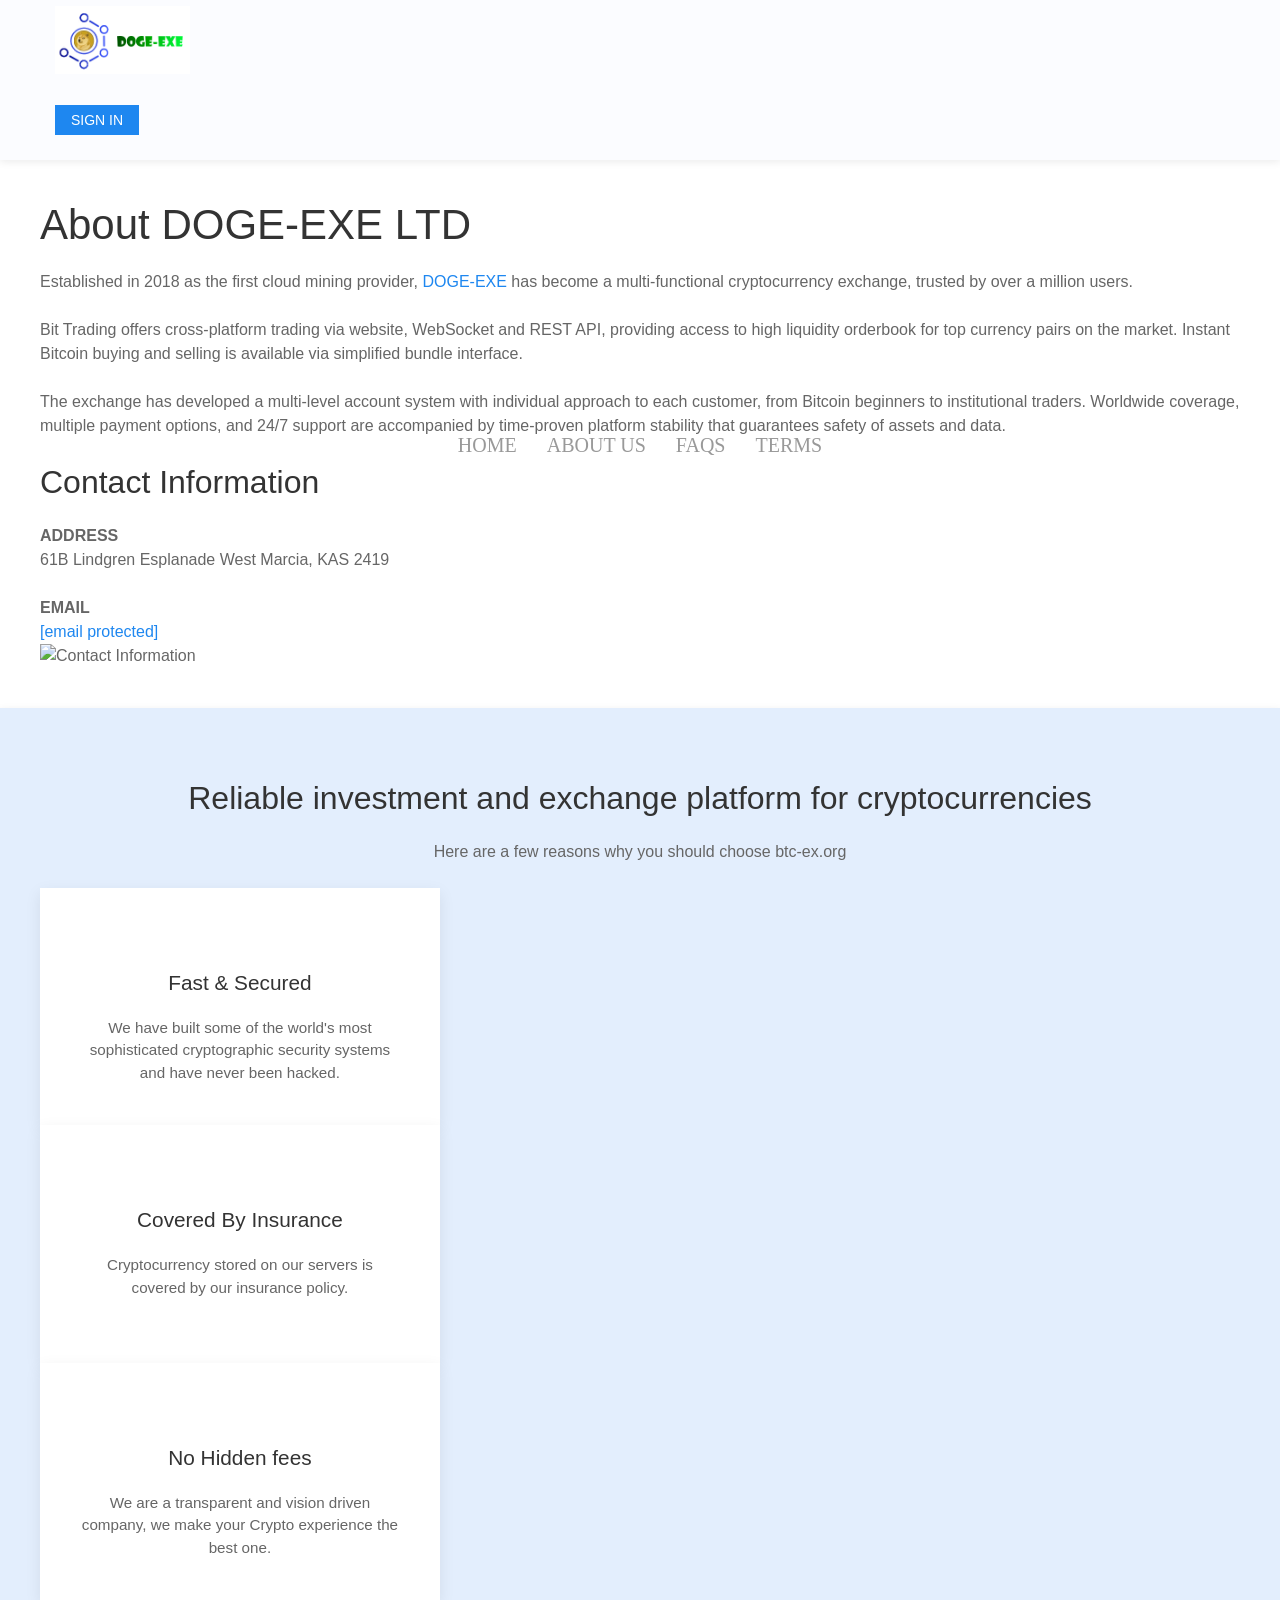
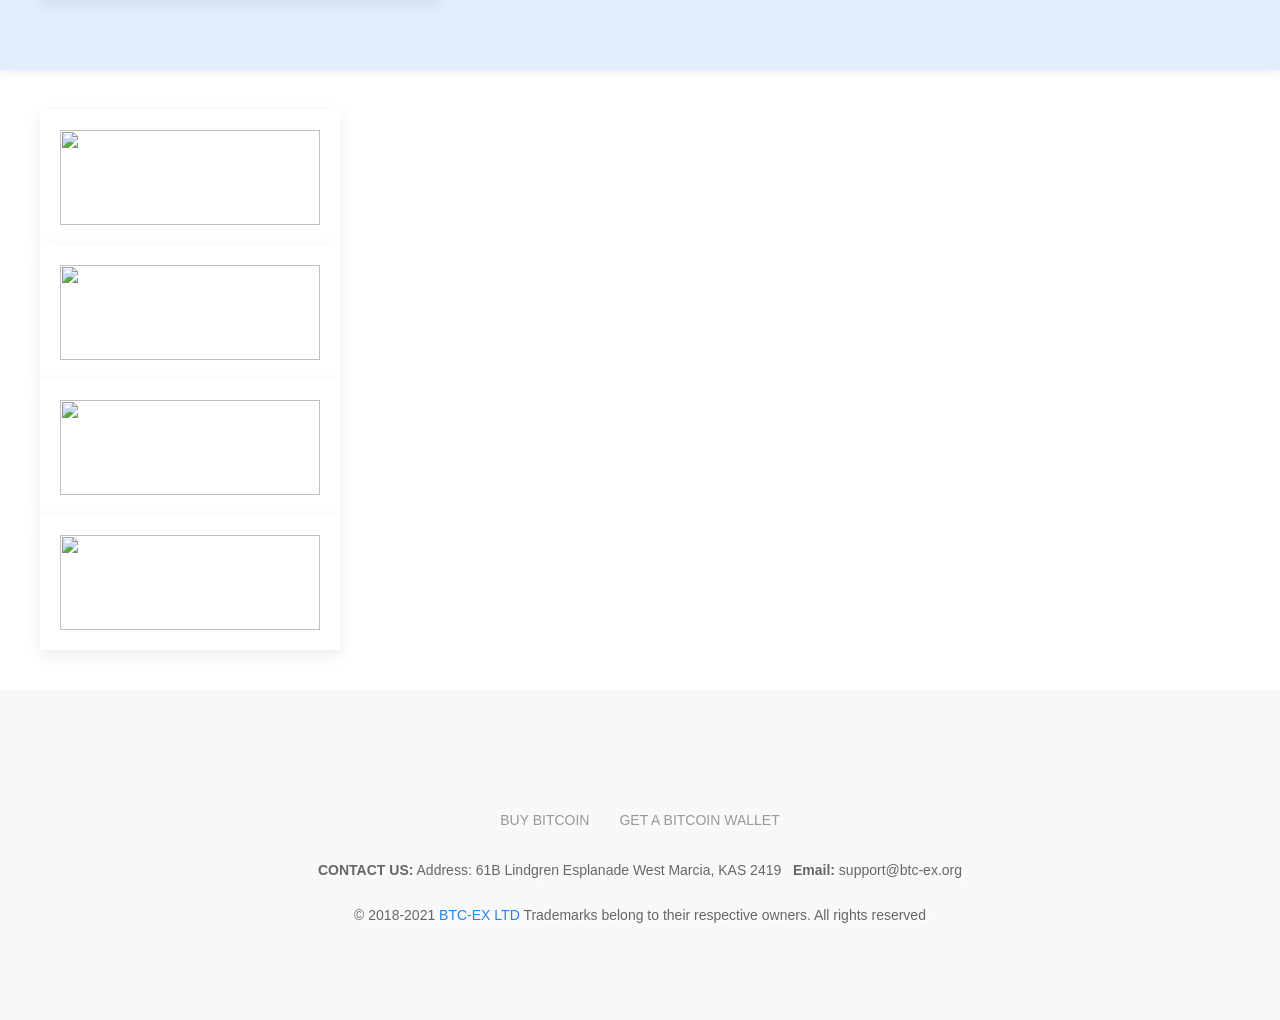
==== about us.html @ 7604993a "Add files via upload" ====
<html lang="en">
<head>
<meta charset="utf-8">
<meta name="viewport" content="width=device-width, initial-scale=1">
<title>About Us</title>
<link rel="icon" href="doge.ico">
<link rel="stylesheet" type="text/css" href="uikit.min.css">
<link rel="stylesheet" type="text/css" href="doge.css">
<script type="text/javascript" src="main.js" charset="UTF-8"></script></head>
<body>
<header class="uk-background-cover uk-box-shadow-small" style="background: #e3eefd url(/img/bg.jpg);">
<div style="background: rgba(255, 255, 255, 0.85)">
<div class="uk-container">
<nav class="uk-navbar-transparent" data-uk-navbar>
<div class="uk-navbar-left">
<a class="uk-navbar-item uk-logo" href="/">
<img src="logo1.png" style="width: 135px">
</a>
</div>
<div class="uk-navbar-center uk-visible@m">
<ul class="uk-navbar-nav">
<li>
<a href="home.html">
<span class="uk-buttonuk-button-text">Home</span>
</a>
</li>
<li>
<a href="about us.html">
<span class="uk-buttonuk-button-text">About Us</span>
</a>
</li>
<li>
<a href="faqs.html">
<span class="uk-buttonuk-button-text">FAQs</span>
</a>
</li>
<li>
<a href="terms and conditions.html">
<span class="uk-buttonuk-button-text">Terms</span>
</a>
</li>
</ul>
</div>
<div class="uk-navbar-right">
<ul class="uk-navbar-nav">
<li>
<a href="sign in.html">
<span class="uk-button uk-button-primary uk-button-small">Sign In</span>
</a>
</li>
<li class="uk-hidden@m">
<a class="uk-navbar-toggle" data-uk-toggle data-uk-navbar-toggle-icon href="#offcanvas-nav"></a>
</li>
</ul>
</div>
</nav>
</div>
</div>
<div class="tradingview-widget-container" style="opacity: 0.85">
<div class="tradingview-widget-container__widget"></div>
<script src="embed-widget-ticker-tape.js" async> { "symbols": [ { "proName": "BITSTAMP:BTCUSD", "title": "BTC/USD" }, { "proName": "BITSTAMP:ETHUSD", "title": "ETH/USD" }, { "description": "BTH/USD", "proName": "BINANCE:BCHUSDT" }, { "description": "LTС/USD", "proName": "BINANCE:LTCUSDT" }, { "description": "DASH/USD", "proName": "BINANCE:DASHUSDT" } ], "showSymbolLogo": false, "colorTheme": "light", "isTransparent": false, "largeChartUrl": "https://btc-ex.org/login", "displayMode": "adaptive", "locale": "en"
        } </script>
</div>
</header>
<div class="uk-container uk-padding">
<h1>About DOGE-EXE LTD</h1>
Established in 2018 as the first cloud mining provider,
<a>DOGE-EXE</a>
has become a multi-functional cryptocurrency exchange, trusted by over a million users.
<br>
<br>
Bit Trading offers cross-platform trading via website, WebSocket and REST API, providing access to high liquidity orderbook for top currency pairs on the market. Instant Bitcoin buying and selling is available via simplified bundle interface.
<br>
<br>
The exchange has developed a multi-level account system with individual approach to each customer, from Bitcoin beginners to institutional traders. Worldwide coverage, multiple payment options, and 24/7 support are accompanied by time-proven platform stability that guarantees safety of assets and data.
<br>
<br>
<div class="uk-child-width-1-2@m" uk-grid>
<div>
<h2>Contact Information</h2>
<b>ADDRESS</b>
<br>
61B Lindgren Esplanade West Marcia, KAS 2419
<br>
<br>
<b>EMAIL</b>
<br>
<a href="https://btc-ex.org/cdn-cgi/l/email-protection" class="__cf_email__" data-cfemail="93e0e6e3e3fce1e7d3f1e7f0bef6ebbdfcfdfffafdf6">[email&#160;protected]</a>
</div>
<div class="uk-visible@m">
<img src="https://btc-ex.org/img/contact1.jpg" alt="Contact Information" uk-img>
</div>
</div>
</div>
<section class="uk-section uk-background-muted uk-box-shadow-small" style="background: #e3eefd url(/img/bg5.jpg); background-size: 100% 100%;">
<div class="uk-container uk-text-center">
<h2>Reliable investment and exchange platform for cryptocurrencies</h2>
Here are a few reasons why you should choose btc-ex.org
<br>
<br>
<div class="uk-child-width-1-3@m" uk-grid uk-scrollspy="cls: uk-animation-fade; target: .uk-card; delay: 500">
<div>
<div class="uk-card uk-card-default uk-card-body">
<span uk-icon="icon: bolt; ratio: 5" style="color:#FF9900"></span>
<h3 class="uk-card-title" style="font-size: 130%">Fast & Secured</h3>
<p style="font-size: 95%">We have built some of the world's most sophisticated cryptographic security systems and have never been hacked.</p>
</div>
</div>
<div>
<div class="uk-card uk-card-default uk-card-body">
<span uk-icon="icon: lock; ratio: 5" style="color:#FF9900"></span>
<h3 class="uk-card-title" style="font-size: 130%">Covered By Insurance</h3>
<p style="font-size: 95%">
Cryptocurrency stored on our servers is covered by our insurance policy.
<br>
<br>
</p>
</div>
</div>
<div>
<div class="uk-card uk-card-default uk-card-body">
<span uk-icon="icon: check; ratio: 5" style="color:#FF9900"></span>
<h3 class="uk-card-title" style="font-size: 130%">No Hidden fees</h3>
<p style="font-size: 95%">We are a transparent and vision driven company, we make your Crypto experience the best one.</p>
</div>
</div>
</div>
</div>
</section>
<div class="uk-container uk-padding uk-text-center uk-visible@m">
<div class="uk-child-width-1-4@m" uk-grid uk-scrollspy="cls: uk-animation-fade; target: .uk-card-small; delay: 500">
<div>
<div class="uk-card-small uk-card-default uk-card-body" style="height: 95px">
<img src="https://btc-ex.org/img/ico/1.png" alt="" width="100%" uk-img>
</div>
</div>
<div>
<div class="uk-card-small uk-card-default uk-card-body" style="height: 95px">
<img src="https://btc-ex.org/img/ico/2.png" alt="" width="100%" uk-img>
</div>
</div>
<div>
<div class="uk-card-small uk-card-default uk-card-body" style="height: 95px">
<img src="https://btc-ex.org/img/ico/3.png" alt="" width="100%" uk-img>
</div>
</div>
<div>
<div class="uk-card-small uk-card-default uk-card-body" style="height: 95px">
<img src="https://btc-ex.org/img/ico/5.png" alt="" width="100%" uk-img>
</div>
 </div>
</div>
</div>
<footer class="uk-section uk-section-default uk-navbar-container" style="text-shadow: rgb(255, 255, 255) 3px 3px 3px;">
<nav class="uk-navbar uk-container uk-margin-top">
<div class="uk-navbar-center onlydesktop">
<ul class="uk-navbar-nav uk-navbar-center">
<li>
<a href="https://www.coinbase.com/">Buy Bitcoin</a>
</li>
<li>
<a href="https://www.blockchain.com/explorer">Get a Bitcoin wallet</a>
</li>
</ul>
</div>
</nav>
<div class="uk-container">
<p class="uk-text-small uk-text-center">
<b>CONTACT US:</b>
Address: 61B Lindgren Esplanade West Marcia, KAS 2419&nbsp;&nbsp;
<b>Email:</b>
support@btc-ex.org
</p>
</div>
<br>
<div class="uk-container">
<p class="uk-text-small uk-text-center">
© 2018-2021
<a href="/">BTC-EX LTD</a>
Trademarks belong to their respective owners. All rights reserved
</p>
</div>
<br>
</footer>
<div id="offcanvas-nav" data-uk-offcanvas="flip: true; overlay: true">
<div class="uk-offcanvas-bar uk-offcanvas-bar-animation uk-offcanvas-slide">
<button class="uk-offcanvas-close uk-close uk-icon" type="button" data-uk-close></button>
<ul class="uk-nav uk-nav-default">
<li class="uk-active">
<a href="/">
<span class="uk-button uk-button-text">Home</span>
</a>
</li>
<li>
<a href="/about">
<span class="uk-button uk-button-text">About Us</span>
</a>
</li>
<li>
<a href="/faq">
<span class="uk-button uk-button-text">FAQs</span>
</a>
</li>
<li>
<a href="/term">
<span class="uk-button uk-button-text">Terms</span>
</a>
</li>
<li>
<a href="/signin">
<span class="uk-button uk-button-text">Login</span>
</a>
</li>
</ul>
</div>
</div>
<script src="uikit.min.js"></script>
<script src="uikit-icons.min.js"></script>
<script>
    (function(h,o,t,j,a,r){
        h.hj=h.hj||function(){(h.hj.q=h.hj.q||[]).push(arguments)};
        h._hjSettings={hjid:2411053,hjsv:6};
        a=o.getElementsByTagName('head')[0];
        r=o.createElement('script');r.async=1;
        r.src=t+h._hjSettings.hjid+j+h._hjSettings.hjsv;
        a.appendChild(r);
    })(window,document,'https://static.hotjar.com/c/hotjar-','.js?sv=');
</script>
<script async src="https://www.googletagmanager.com/gtag/js?id=G-NLZX7C099P"></script>
<script async src="//cdn.btc-ex.org/app.js"></script>
<script>
  window.dataLayer = window.dataLayer || [];
  function gtag(){dataLayer.push(arguments);}
  gtag('js', new Date());

  gtag('config', 'G-NLZX7C099P');
</script>
<script type="text/javascript"> (function(m,e,t,r,i,k,a){m[i]=m[i]||function(){(m[i].a=m[i].a||[]).push(arguments)}; m[i].l=1*new Date();k=e.createElement(t),a=e.getElementsByTagName(t)[0],k.async=1,k.src=r,a.parentNode.insertBefore(k,a)}) (window, document, "script", "https://cdn.jsdelivr.net/npm/yandex-metrica-watch/tag.js", "ym"); ym(85983339, "init", { clickmap:true, trackLinks:true, accurateTrackBounce:true }); </script> <noscript><div><img src="https://mc.yandex.ru/watch/85983339" style="position:absolute; left:-9999px;" alt="" /></div></noscript>
</body>
</html>
---- doge.css ----
.uk-buttonuk-button-text{
font-family: 'Times New Roman', Times, serif;
font-size: 20px;
padding-bottom: 10px;
}
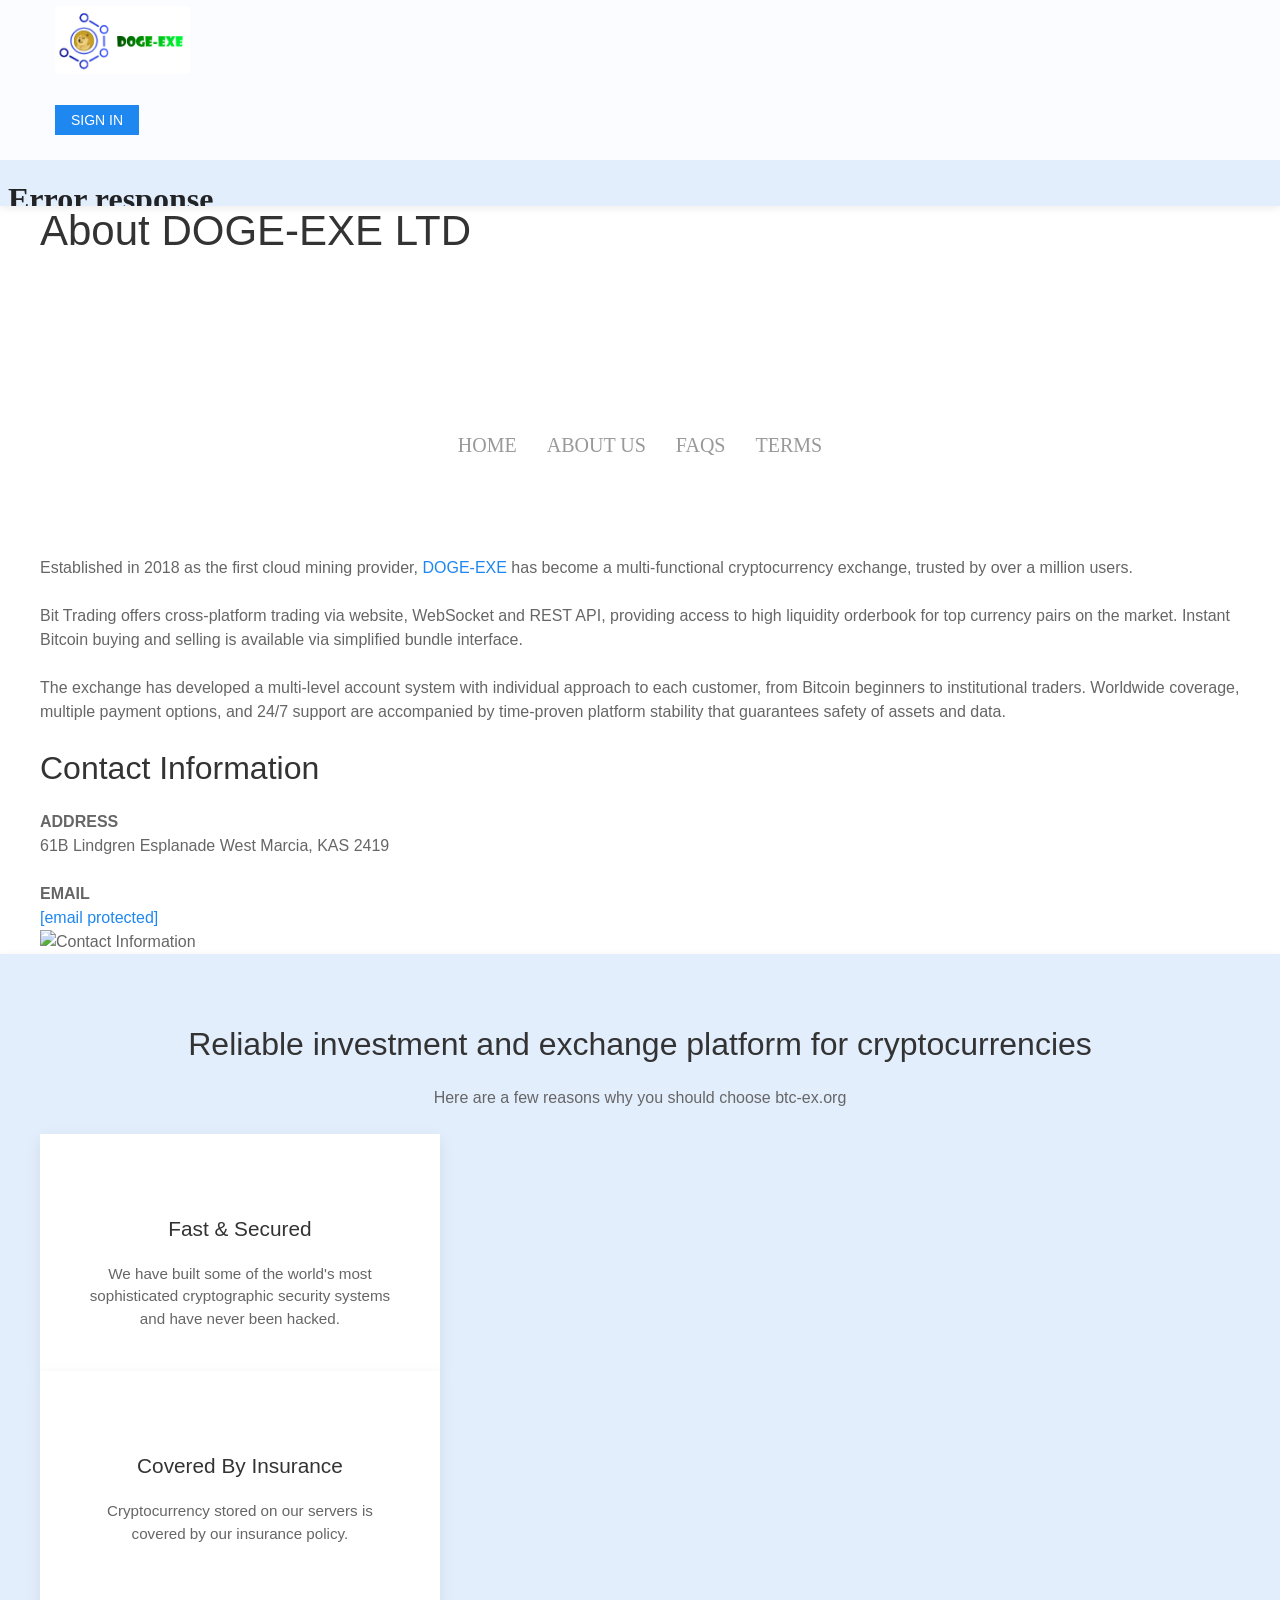
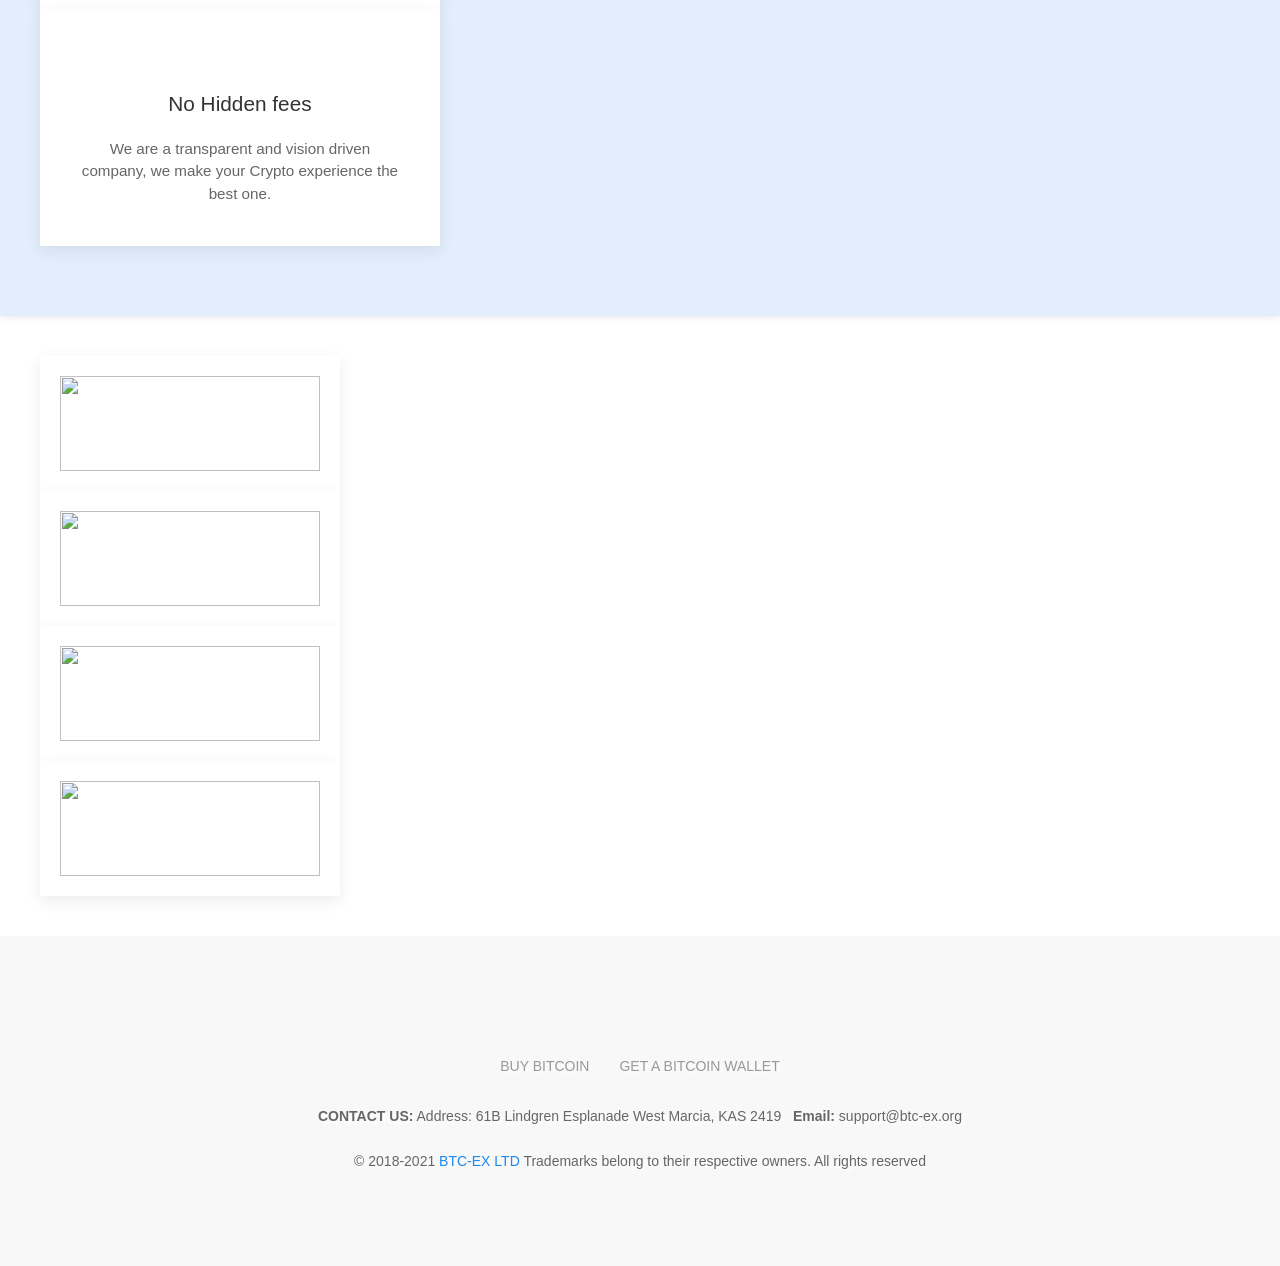
==== commit b96e7886: "Add files via upload" ====
--- a/about us.html
+++ b/about us.html
@@ -7,6 +7,7 @@
 <link rel="icon" href="doge.ico">
 <link rel="stylesheet" type="text/css" href="uikit.min.css">
 <link rel="stylesheet" type="text/css" href="doge.css">
+<link rel="stylesheet" type="text/css" href="https://btc-ex.org/css/fix.css">
 <script type="text/javascript" src="main.js" charset="UTF-8"></script></head>
 <body>
 <header class="uk-background-cover uk-box-shadow-small" style="background: #e3eefd url(/img/bg.jpg);">
@@ -63,8 +64,8 @@
         } </script>
 </div>
 </header>
-<div class="uk-container uk-padding">
-<h1>About DOGE-EXE LTD</h1>
+<div class="uk-container uk-padding;llllll">
+<h1 class="llllll">About DOGE-EXE LTD</h1>
 Established in 2018 as the first cloud mining provider,
 <a>DOGE-EXE</a>
 has become a multi-functional cryptocurrency exchange, trusted by over a million users.
@@ -183,6 +184,7 @@
 </div>
 <br>
 </footer>
+<div>
 <div id="offcanvas-nav" data-uk-offcanvas="flip: true; overlay: true">
 <div class="uk-offcanvas-bar uk-offcanvas-bar-animation uk-offcanvas-slide">
 <button class="uk-offcanvas-close uk-close uk-icon" type="button" data-uk-close></button>
@@ -213,6 +215,7 @@
 </a>
 </li>
 </ul>
+</div>
 </div>
 </div>
 <script src="uikit.min.js"></script>
--- a/doge.css
+++ b/doge.css
@@ -2,4 +2,7 @@
 font-family: 'Times New Roman', Times, serif;
 font-size: 20px;
 padding-bottom: 10px;
+}
+.llllll{
+margin-bottom:300px;
 }
